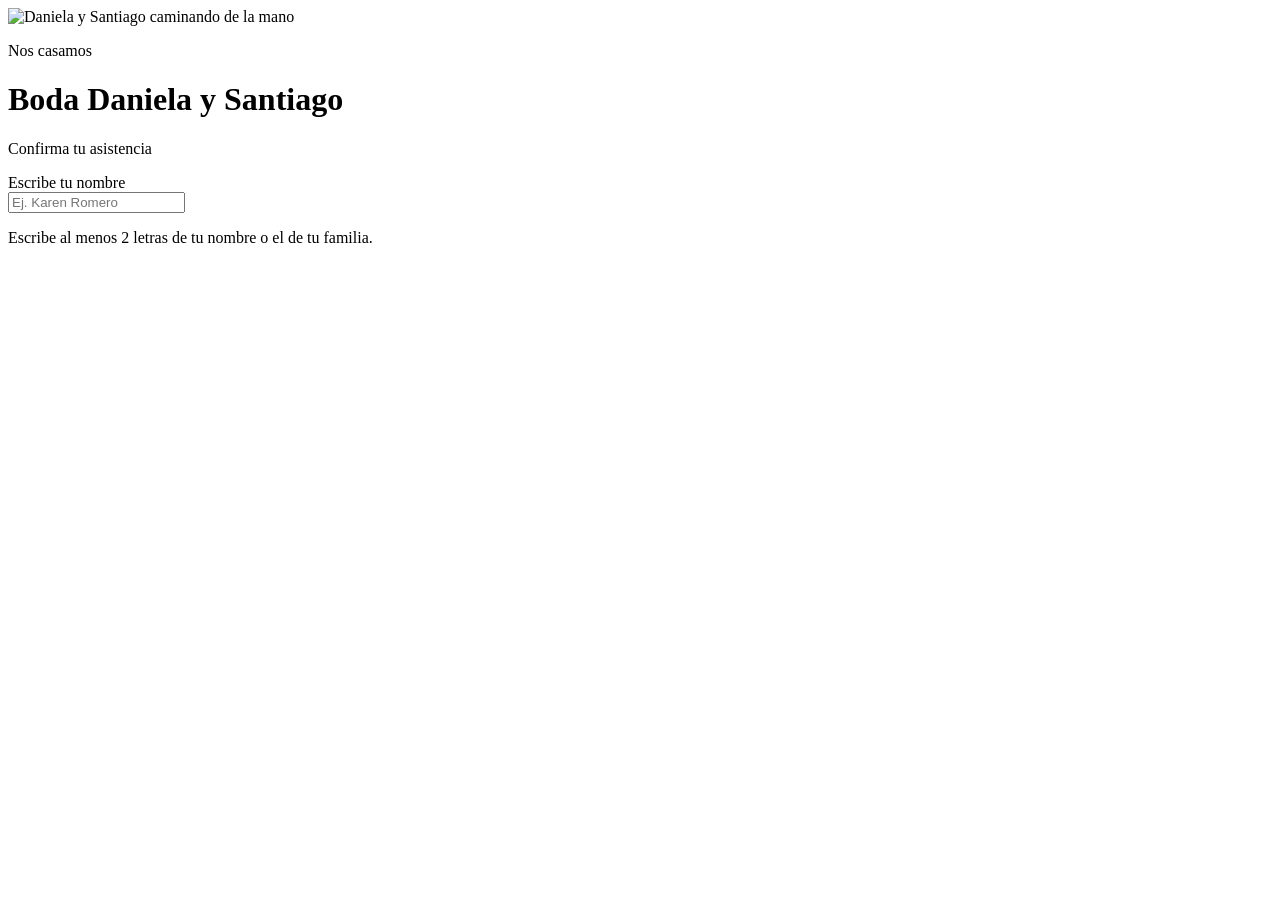
==== index.html @ 909c64fb "Add files via upload" ====
<!DOCTYPE html>
<html lang="es">
<head>
  <meta charset="UTF-8" />
  <meta name="viewport" content="width=device-width, initial-scale=1.0" />
  <title>Boda Daniela y Santiago · Confirma tu asistencia</title>
  <meta name="description" content="Confirma tu asistencia a la boda de Daniela y Santiago." />
  <link rel="preconnect" href="https://fonts.googleapis.com" />
  <link rel="preconnect" href="https://fonts.gstatic.com" crossorigin />
  <link href="https://fonts.googleapis.com/css2?family=Great+Vibes&family=Cormorant+Garamond:ital,wght@0,400;0,600;1,500&family=Jost:wght@300;400;500;600&display=swap" rel="stylesheet" />
  <link rel="stylesheet" href="css/style.css" />
</head>
<body>

  <div class="boda">
    <div class="boda-fondo">
      <img class="boda-foto" src="assets/pareja.jpeg" alt="Daniela y Santiago caminando de la mano" />
      <div class="boda-overlay"></div>
    </div>

    <div class="boda-contenido">
      <header class="boda-encabezado">
        <p class="boda-fecha">Nos casamos</p>
        <h1 class="boda-titulo">Boda Daniela y Santiago</h1>
        <p class="boda-subtitulo">Confirma tu asistencia</p>
      </header>

      <!-- Tarjeta 1: buscador -->
      <section class="boda-tarjeta" id="tarjetaBuscador">
        <label class="rsvp-label" for="buscarNombre">Escribe tu nombre</label>
        <div class="rsvp-buscador">
          <input type="text" id="buscarNombre" class="rsvp-input" placeholder="Ej. Karen Romero" autocomplete="off" />
          <ul id="listaSugerencias" class="rsvp-sugerencias" hidden></ul>
        </div>
        <p id="ayudaBusqueda" class="rsvp-ayuda">Escribe al menos 2 letras de tu nombre o el de tu familia.</p>
        <p id="errorBusqueda" class="rsvp-error" hidden>No encontramos ese nombre. Verifica cómo lo escribiste.</p>
      </section>

      <!-- Tarjeta 2: grupo familiar -->
      <section class="boda-tarjeta" id="tarjetaFormulario" hidden>
        <div class="rsvp-invitado">
          <p class="rsvp-invitado-nombre" id="nombreGrupo"></p>
          <button type="button" class="rsvp-enlace" id="btnCambiarBusqueda">Cambiar</button>
        </div>
        <p class="rsvp-contador" id="contadorPersonas"></p>

        <ul class="rsvp-personas" id="listaPersonas"></ul>

        <div class="rsvp-acciones">
          <button type="button" class="rsvp-btn rsvp-btn-fantasma" data-decision="no">No podremos asistir</button>
          <button type="button" class="rsvp-btn rsvp-btn-primario" data-decision="si">Sí asistiremos</button>
        </div>
      </section>

      <!-- Tarjeta 3: mensaje final -->
      <section class="boda-tarjeta boda-mensaje" id="tarjetaMensaje" hidden>
        <h2 id="tituloMensaje"></h2>
        <p id="textoMensaje"></p>
      </section>
    </div>
  </div>

  <!-- Modal de confirmación -->
  <div class="modal" id="modalConfirmar" hidden>
    <div class="modal-caja">
      <p class="modal-titulo" id="modalTitulo"></p>
      <p class="rsvp-error" id="modalError" hidden></p>
      <div class="modal-acciones">
        <button type="button" class="rsvp-btn rsvp-btn-fantasma" id="btnCancelarModal">Cancelar</button>
        <button type="button" class="rsvp-btn rsvp-btn-primario" id="btnConfirmarModal">Sí, confirmar</button>
      </div>
    </div>
  </div>

  <script src="js/config.js"></script>
  <script src="js/main.js"></script>
</body>
</html>
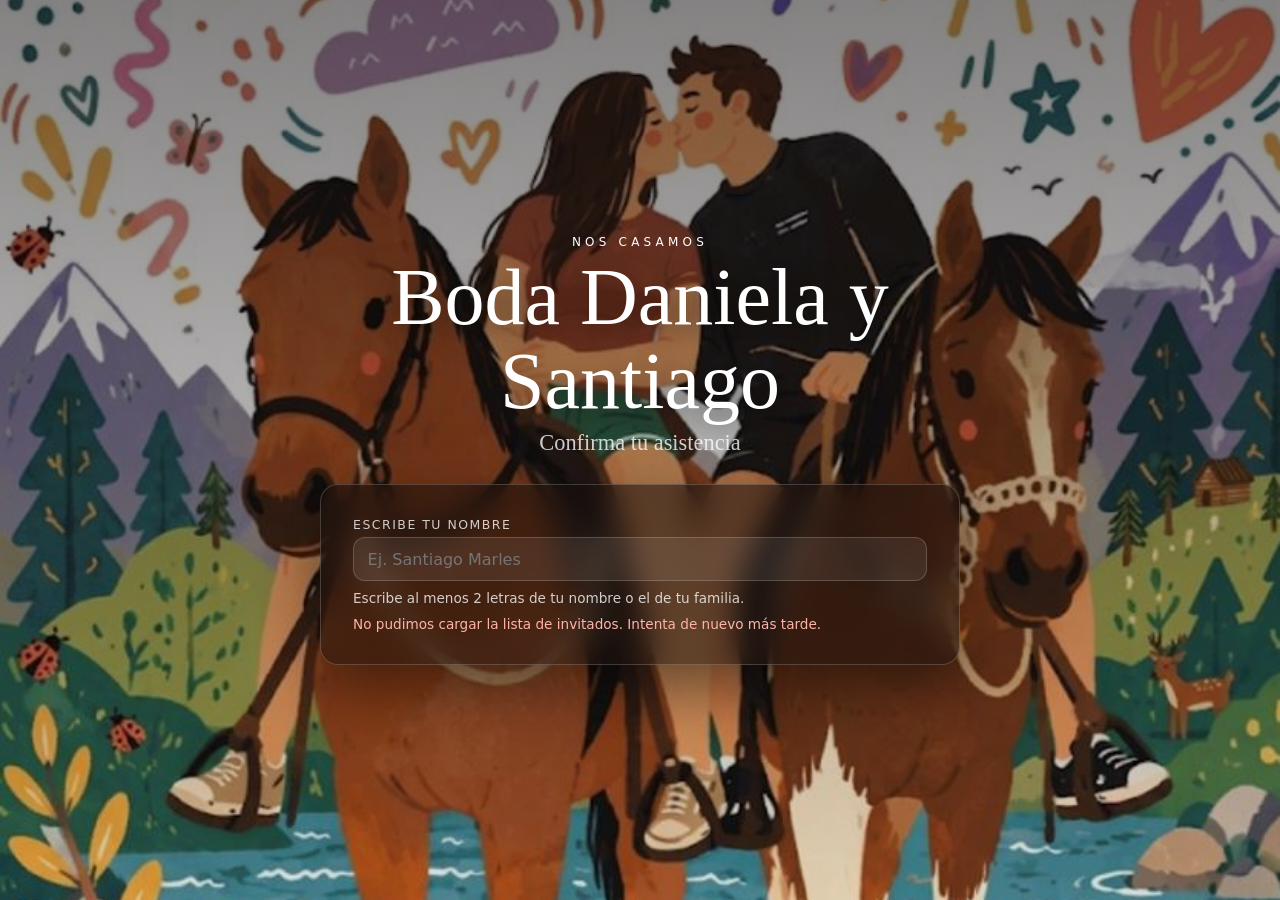
==== commit d285f3bd: "Ejemplo Modificación placeholder" ====
--- a/index.html
+++ b/index.html
@@ -29,7 +29,7 @@
       <section class="boda-tarjeta" id="tarjetaBuscador">
         <label class="rsvp-label" for="buscarNombre">Escribe tu nombre</label>
         <div class="rsvp-buscador">
-          <input type="text" id="buscarNombre" class="rsvp-input" placeholder="Ej. Karen Romero" autocomplete="off" />
+          <input type="text" id="buscarNombre" class="rsvp-input" placeholder="Ej. Santiago Marles" autocomplete="off" />
           <ul id="listaSugerencias" class="rsvp-sugerencias" hidden></ul>
         </div>
         <p id="ayudaBusqueda" class="rsvp-ayuda">Escribe al menos 2 letras de tu nombre o el de tu familia.</p>
--- a/css/style.css
+++ b/css/style.css
@@ -0,0 +1,209 @@
+/* =====================================================================
+   style.css — Boda Daniela y Santiago
+   Organización:
+   1. Variables      2. Reset      3. Fondo responsive
+   4. Encabezado     5. Tarjeta    6. Formulario
+   7. Modal          8. Media queries
+   ===================================================================== */
+
+/* 1. VARIABLES ------------------------------------------------------ */
+:root {
+  --crema: #f6efe7;
+  --dorado: #d8b688;
+  --vino: #7c4a4a;
+  --texto: #ffffff;
+  --texto-suave: rgba(255, 255, 255, 0.78);
+  --vidrio: rgba(20, 14, 12, 0.55);
+  --borde: rgba(255, 255, 255, 0.18);
+  --radio: 18px;
+  --transicion: 0.3s cubic-bezier(0.4, 0, 0.2, 1);
+}
+
+/* 2. RESET ---------------------------------------------------------- */
+*, *::before, *::after { box-sizing: border-box; }
+html, body { margin: 0; padding: 0; }
+body {
+  font-family: "Jost", system-ui, sans-serif;
+  color: var(--texto);
+  background: #120d0c;
+  min-height: 100svh;
+}
+img { display: block; max-width: 100%; }
+
+/* 3. FONDO RESPONSIVE ------------------------------------------------
+   La foto se recorta SIEMPRE centrada en la pareja gracias a
+   object-fit: cover + object-position ajustado por media queries.  */
+.boda { position: relative; min-height: 100svh; display: flex; }
+.boda-fondo { position: fixed; inset: 0; z-index: 0; }
+.boda-foto {
+  width: 100%;
+  height: 100%;
+  object-fit: cover;          /* nunca se estira */
+  object-position: 50% 35%;   /* centrado en los rostros */
+}
+.boda-overlay {
+  position: absolute;
+  inset: 0;
+  /* Reducimos la opacidad a valores sutiles (0.15 y 0.35) */
+  background: linear-gradient(180deg, rgba(10, 6, 5, 0.5), rgba(10, 6, 5, 0.10));
+}
+
+/* 4. ENCABEZADO ----------------------------------------------------- */
+.boda-contenido {
+  position: relative;
+  z-index: 1;
+  margin: auto;
+  width: min(680px, 100%);
+  padding: clamp(1.5rem, 5vw, 3.5rem) 1.25rem;
+}
+.boda-encabezado { text-align: center; margin-bottom: 1.75rem; }
+.boda-fecha {
+  margin: 0;
+  letter-spacing: 0.35em;
+  text-transform: uppercase;
+  font-size: 0.75rem;
+}
+.boda-titulo {
+  font-family: "Great Vibes", cursive;
+  font-weight: 400;
+  font-size: clamp(2.75rem, 11vw, 5rem);
+  line-height: 1.05;
+  margin: 0.4rem 0;
+  text-shadow: 0 6px 30px rgba(0, 0, 0, 0.55);
+}
+.boda-subtitulo {
+  font-family: "Cormorant Garamond", serif;
+  font-size: clamp(1.05rem, 3.5vw, 1.4rem);
+  color: var(--texto-suave);
+  margin: 0;
+}
+
+/* 5. TARJETA -------------------------------------------------------- */
+.boda-tarjeta {
+  background: var(--vidrio);
+  backdrop-filter: blur(14px);
+  border: 1px solid var(--borde);
+  border-radius: var(--radio);
+  padding: clamp(1.1rem, 4vw, 2rem);
+  box-shadow: 0 24px 60px rgba(0, 0, 0, 0.45);
+  animation: aparecer 0.6s var(--transicion) both;
+}
+@keyframes aparecer { from { opacity: 0; transform: translateY(18px); } }
+
+/* 6. FORMULARIO ----------------------------------------------------- */
+.rsvp-label {
+  display: block;
+  font-size: 0.78rem;
+  letter-spacing: 0.12em;
+  text-transform: uppercase;
+  color: var(--texto-suave);
+  margin-bottom: 0.35rem;
+}
+.rsvp-input {
+  width: 100%;
+  padding: 0.7rem 0.85rem;
+  font: inherit;
+  color: var(--texto);
+  background: rgba(255, 255, 255, 0.08);
+  border: 1px solid var(--borde);
+  border-radius: 12px;
+  transition: border-color var(--transicion), background var(--transicion);
+}
+.rsvp-input:focus {
+  outline: none;
+  border-color: var(--dorado);
+  background: rgba(255, 255, 255, 0.14);
+}
+.rsvp-input option { color: #1c1412; }
+
+.rsvp-buscador { position: relative; }
+.rsvp-sugerencias {
+  list-style: none; margin: 0.4rem 0 0; padding: 0.3rem;
+  position: absolute; left: 0; right: 0; z-index: 5;
+  background: rgba(24, 16, 14, 0.96);
+  border: 1px solid var(--borde); border-radius: 12px;
+  max-height: 260px; overflow: auto;
+}
+.rsvp-sugerencias button {
+  width: 100%; display: flex; flex-direction: column; gap: 2px;
+  text-align: left; padding: 0.55rem 0.7rem; border: 0; border-radius: 9px;
+  background: transparent; color: var(--texto); font: inherit; cursor: pointer;
+}
+.rsvp-sugerencias button:hover { background: rgba(255, 255, 255, 0.12); }
+.rsvp-sugerencias small { color: var(--texto-suave); font-size: 0.75rem; }
+.rsvp-ayuda, .rsvp-error { font-size: 0.85rem; margin: 0.6rem 0 0; }
+.rsvp-ayuda { color: var(--texto-suave); }
+.rsvp-error { color: #ffb4a8; }
+
+.rsvp-invitado { display: flex; justify-content: space-between; align-items: baseline; gap: 1rem; }
+.rsvp-invitado-nombre { font-family: "Cormorant Garamond", serif; font-size: 1.4rem; margin: 0; }
+.rsvp-enlace { background: none; border: 0; color: var(--dorado); cursor: pointer; font: inherit; text-decoration: underline; }
+
+.rsvp-contador { margin: 0.4rem 0 1.1rem; color: var(--texto-suave); font-size: 0.95rem; }
+.rsvp-contador strong { color: var(--texto); font-size: 1.15rem; }
+
+.rsvp-grid { display: grid; grid-template-columns: 1fr 1fr; gap: 0.85rem; }
+.rsvp-campo-ancho { grid-column: 1 / -1; }
+
+/* Lista de integrantes del grupo */
+.rsvp-personas { list-style: none; margin: 1.2rem 0 0; padding: 0; display: grid; gap: 0.9rem; }
+.rsvp-persona {
+  padding: 0.9rem 1rem;
+  border: 1px solid var(--borde);
+  border-radius: 14px;
+  background: rgba(255, 255, 255, 0.06);
+  transition: transform var(--transicion), border-color var(--transicion);
+}
+.rsvp-persona:hover { transform: translateY(-2px); border-color: var(--dorado); }
+.rsvp-persona-nombre { margin: 0 0 0.6rem; font-weight: 600; }
+.rsvp-acompanante-inline {
+  margin-top: 0.75rem; padding-top: 0.75rem;
+  border-top: 1px dashed rgba(255, 255, 255, 0.25);
+  display: grid; gap: 0.75rem;
+}
+
+.rsvp-acciones { display: flex; gap: 0.75rem; margin-top: 1.4rem; }
+.rsvp-btn {
+  flex: 1; padding: 0.8rem 1rem; border-radius: 999px; font: inherit;
+  cursor: pointer; border: 1px solid transparent; transition: all var(--transicion);
+}
+.rsvp-btn-primario { background: var(--dorado); color: #2a1a12; font-weight: 600; }
+.rsvp-btn-primario:hover { filter: brightness(1.08); transform: translateY(-2px); }
+.rsvp-btn-fantasma { background: transparent; border-color: var(--borde); color: var(--texto); }
+.rsvp-btn-fantasma:hover { background: rgba(255, 255, 255, 0.1); }
+.rsvp-btn[disabled] { opacity: 0.6; cursor: progress; }
+
+.boda-mensaje h2 { font-family: "Cormorant Garamond", serif; margin-top: 0; }
+.boda-mensaje p { color: var(--texto-suave); }
+
+/* 7. MODAL ---------------------------------------------------------- */
+.modal {
+  position: fixed; inset: 0; z-index: 20;
+  display: grid; place-items: center; padding: 1.25rem;
+  background: rgba(8, 5, 4, 0.65); backdrop-filter: blur(4px);
+  animation: aparecer 0.25s ease both;
+}
+.modal[hidden] { display: none; }
+.modal-caja {
+  width: min(380px, 100%); text-align: center;
+  background: rgba(28, 19, 16, 0.98);
+  border: 1px solid var(--borde); border-radius: var(--radio);
+  padding: 1.6rem 1.3rem;
+}
+.modal-titulo { font-family: "Cormorant Garamond", serif; font-size: 1.25rem; margin: 0 0 1.2rem; }
+.modal-acciones { display: flex; gap: 0.75rem; }
+
+/* 8. MEDIA QUERIES --------------------------------------------------
+   Ajustamos el encuadre de la pareja según la forma de la pantalla. */
+@media (max-width: 640px) {
+  .rsvp-grid { grid-template-columns: 1fr; }
+}
+@media (orientation: portrait) {
+  .boda-foto { object-position: 50% 30%; } /* celulares verticales */
+}
+@media (orientation: landscape) and (max-aspect-ratio: 16/9) {
+  .boda-foto { object-position: 50% 38%; }
+}
+@media (min-aspect-ratio: 21/9) {
+  .boda-foto { object-position: 50% 42%; } /* monitores ultrapanorámicos */
+}
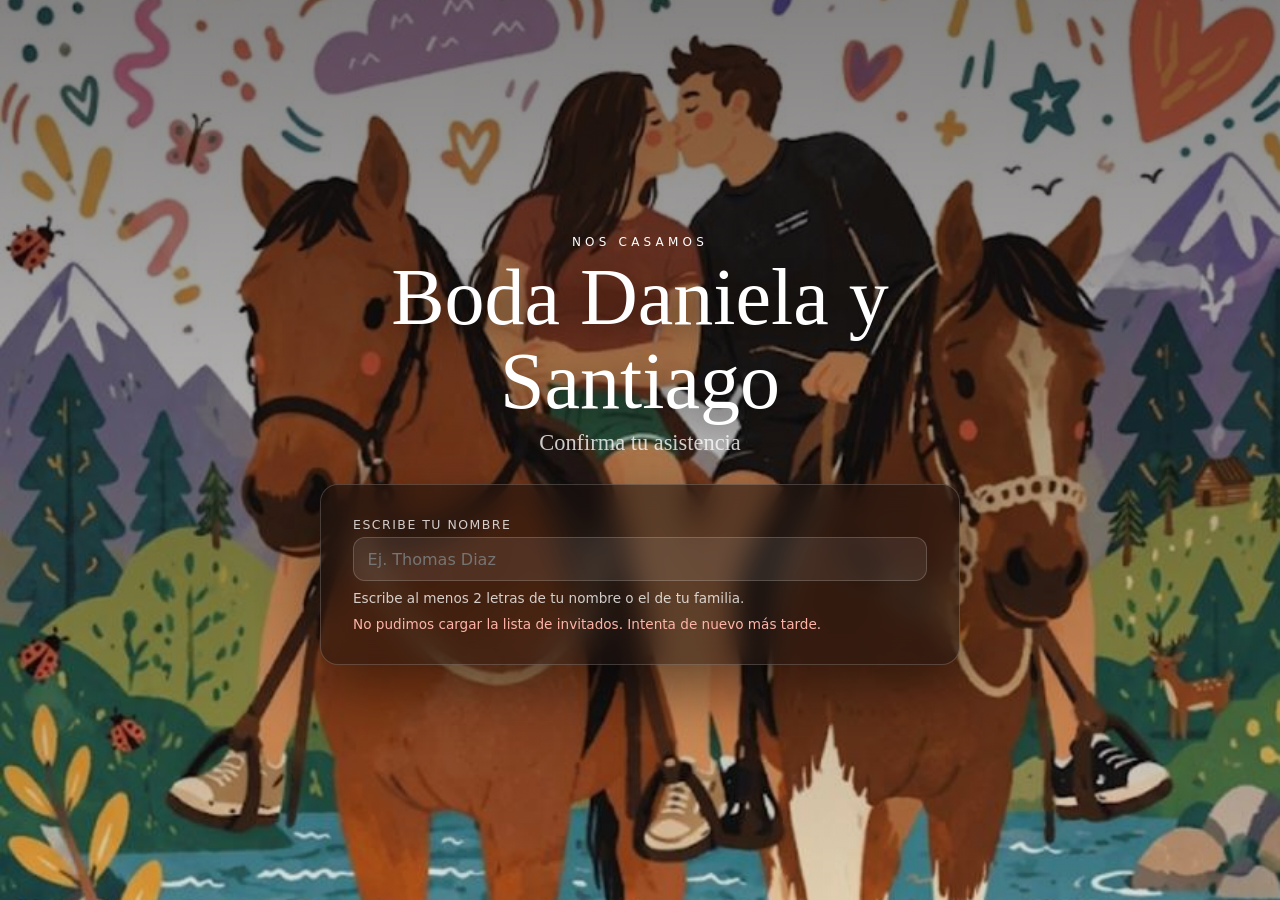
==== commit a6e5f503: "Actualización nombre ejemplo Cambio de placeholder a un nombre que no este relacionado" ====
--- a/index.html
+++ b/index.html
@@ -29,7 +29,7 @@
       <section class="boda-tarjeta" id="tarjetaBuscador">
         <label class="rsvp-label" for="buscarNombre">Escribe tu nombre</label>
         <div class="rsvp-buscador">
-          <input type="text" id="buscarNombre" class="rsvp-input" placeholder="Ej. Santiago Marles" autocomplete="off" />
+          <input type="text" id="buscarNombre" class="rsvp-input" placeholder="Ej. Thomas Diaz" autocomplete="off" />
           <ul id="listaSugerencias" class="rsvp-sugerencias" hidden></ul>
         </div>
         <p id="ayudaBusqueda" class="rsvp-ayuda">Escribe al menos 2 letras de tu nombre o el de tu familia.</p>
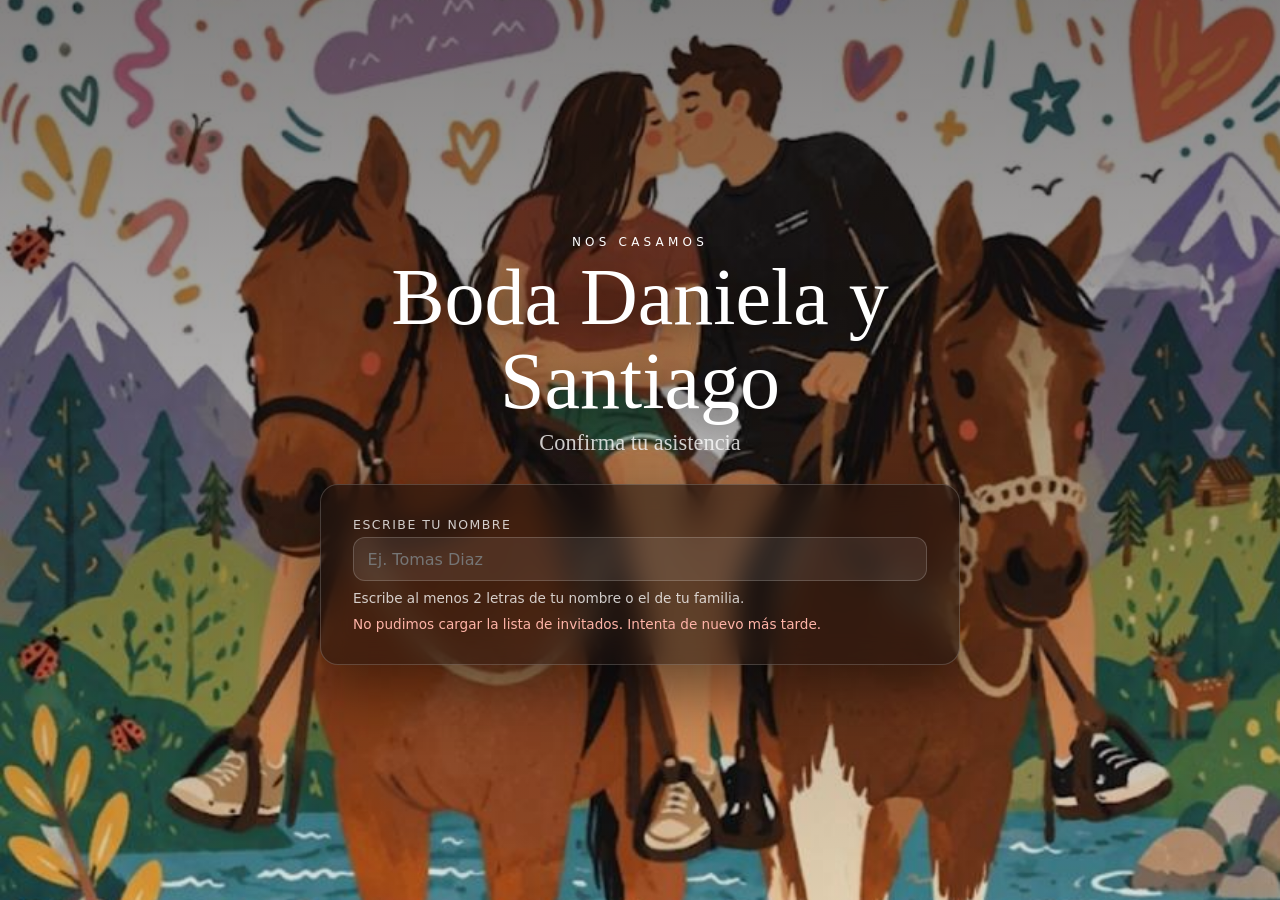
==== commit 09d8e921: "Eliminar H del nombre Se borra la H del nombre del place holder" ====
--- a/index.html
+++ b/index.html
@@ -29,7 +29,7 @@
       <section class="boda-tarjeta" id="tarjetaBuscador">
         <label class="rsvp-label" for="buscarNombre">Escribe tu nombre</label>
         <div class="rsvp-buscador">
-          <input type="text" id="buscarNombre" class="rsvp-input" placeholder="Ej. Thomas Diaz" autocomplete="off" />
+          <input type="text" id="buscarNombre" class="rsvp-input" placeholder="Ej. Tomas Diaz" autocomplete="off" />
           <ul id="listaSugerencias" class="rsvp-sugerencias" hidden></ul>
         </div>
         <p id="ayudaBusqueda" class="rsvp-ayuda">Escribe al menos 2 letras de tu nombre o el de tu familia.</p>
